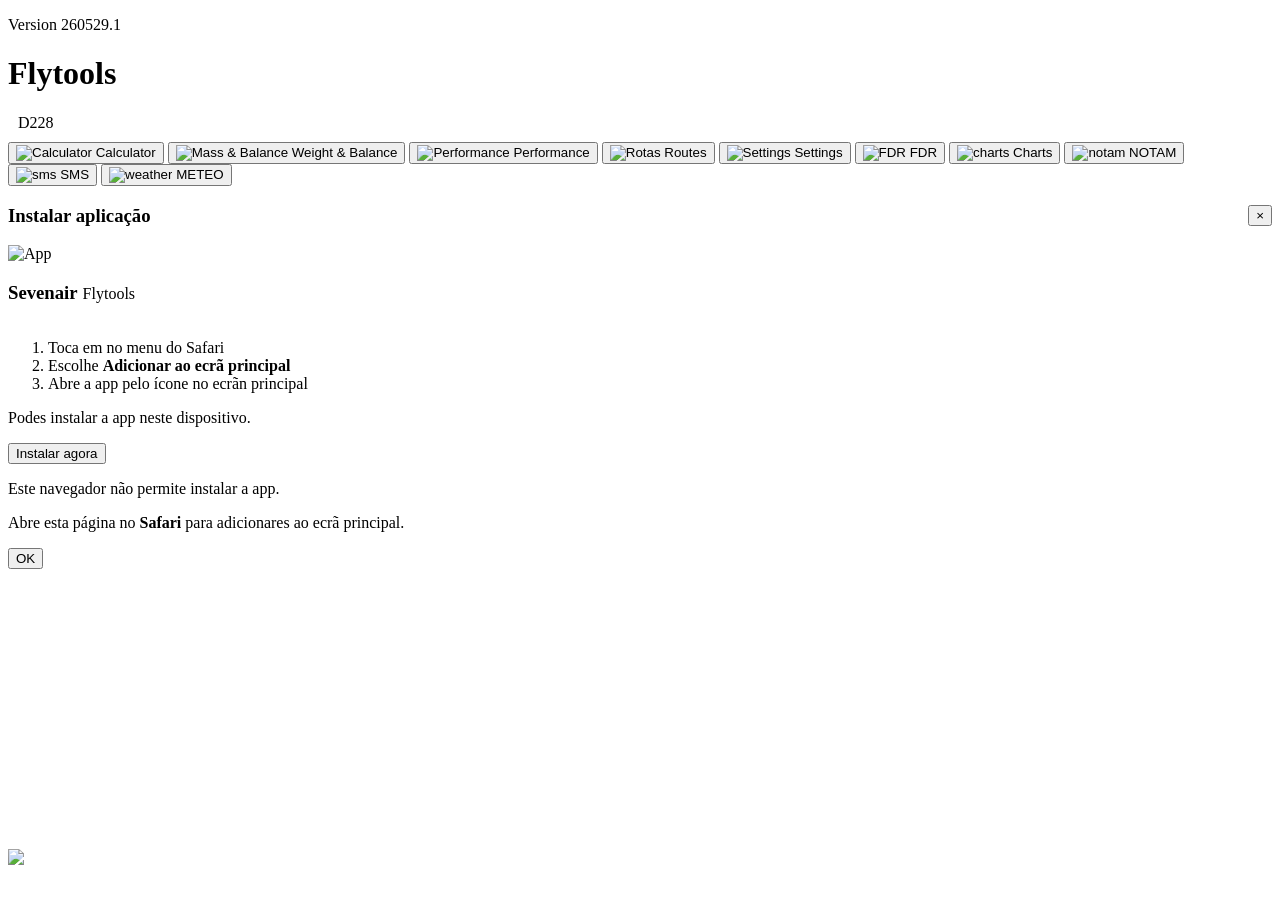
==== index.html @ 40c3e53d "Add files via upload" ====
<!DOCTYPE html> 
<html lang="pt"> 
    <head> 
        <meta charset="UTF-8"> 
        <meta name="viewport" content="width=device-width, initial-scale=1.0">
        <title>D228</title>         
        <!-- Manifest PWA -->
        <link rel="manifest" href="manifest.json?v=7">
        <!-- Tema global -->         
        <link rel="stylesheet" href="css/theme.css"> 
        <!-- CSS específico da página index -->         
        <link rel="stylesheet" href="css/index.css"> 
        <link rel="stylesheet" href="https://fonts.googleapis.com/css?family=ADLaM+Display&display=swap">
    </head>     
    <body> 
        <span id="connection-status-dot" class="connection-status-line connection-status-line--top is-online" aria-live="polite" title="Online"></span>
        <div id="version">
            <p>Version 260529.1</p>
        </div>
        <div id="flytools">
            <div id="flytools-heading">
                <h1>Flytools</h1>
                <p style="padding: 0px; margin: 10px;">D228</p>
            </div>
            <div class="menu">
                <!--https://www.flaticon.com/ -->                 
                <button onclick="location.href='calculadora.html'" class="btn-tools">
                    <img src="img/calculator.png" alt="Calculator">
                    Calculator
                </button>
                <button onclick="location.href='mb.html'" class="btn-tools">
                    <img src="img/balance.png" alt="Mass & Balance">
                    Weight & Balance
                </button>
                <button onclick="location.href='performance.html'" class="btn-tools">
                    <img src="img/performance.png" alt="Performance">
                    Performance
                </button>
                <button onclick="location.href='rotas.html'" class="btn-tools">
                    <img src="img/waypoint.png" alt="Rotas">
                    Routes
                </button>
                <button onclick="location.href='settings.html'" class="btn-tools">
                    <img src="img/settings.png" alt="Settings">
                    Settings
                </button>
                <button onclick="location.href='index.html'" class="btn-tools">
                    <img src="img/data.png" alt="FDR">
                    FDR
                </button>
                <button onclick="location.href='index.html'" class="btn-tools">
                    <img src="img/mapa.png" alt="charts">
                    Charts
                </button>
                <button onclick="location.href='index.html'" class="btn-tools">
                    <img src="img/NOTAM.png" alt="notam">
                    NOTAM
                </button>
                <button onclick="location.href='index.html'" class="btn-tools">
                    <img src="img/SMS.png" alt="sms">
                    SMS
                </button>
                <button onclick="location.href='index.html'" class="btn-tools">
                    <img src="img/weather.png" alt="weather">
                    METEO
                </button>
            </div>
            <img src="img/sevenair.png" style="position: fixed; bottom: 35px;">
        </div>         
        <!-- sheet de instalação -->
        <!-- sheet de instalação -->
        <div id="install-sheet" class="hidden" aria-hidden="true">
            <div id="install-body">
                <div style="display:flex;align-items:center;justify-content:space-between;gap:.75rem;">
                    <h3>Instalar aplicação</h3>
                    <button id="install-close" aria-label="Fechar">×</button>
                </div>
                <div id="install-app">
                    <img id="install-icon" src="./img/icon-192.png" alt="App">
                    <div style="display:flex;align-items:baseline;gap:5px;">
                        <h3 id="install-title">Sevenair</h3>
                        <p id="install-sub">Flytools</p>
                    </div>
                </div>
                <!-- iOS -->
                <ol id="install-ios">
                    <li>Toca em <span id="ios-share"></span> no menu do Safari
                    </li>
                    <li>Escolhe <strong>Adicionar ao ecrã principal</strong>
                    </li>
                    <li>Abre a app pelo ícone no ecrãn principal</li>
                </ol>
                <!-- Android -->
                <div id="install-android" class="hidden">
                    <p>Podes instalar a app neste dispositivo.</p>
                    <button id="install-android-btn">Instalar agora</button>
                </div>
            </div>
        </div>
        <!-- aviso para browsers que não suportam instalar -->
        <div id="install-warning" class="hidden" aria-hidden="true">
            <div id="install-warning-body">
                <p>Este navegador não permite instalar a app.</p>
                <p>Abre esta página no <strong>Safari</strong> para adicionares ao ecrã principal.</p>
                <button id="install-warning-close" aria-label="Fechar">OK</button>
            </div>
        </div>
        <script src="js/index.js"></script>
    </body>     
</html>
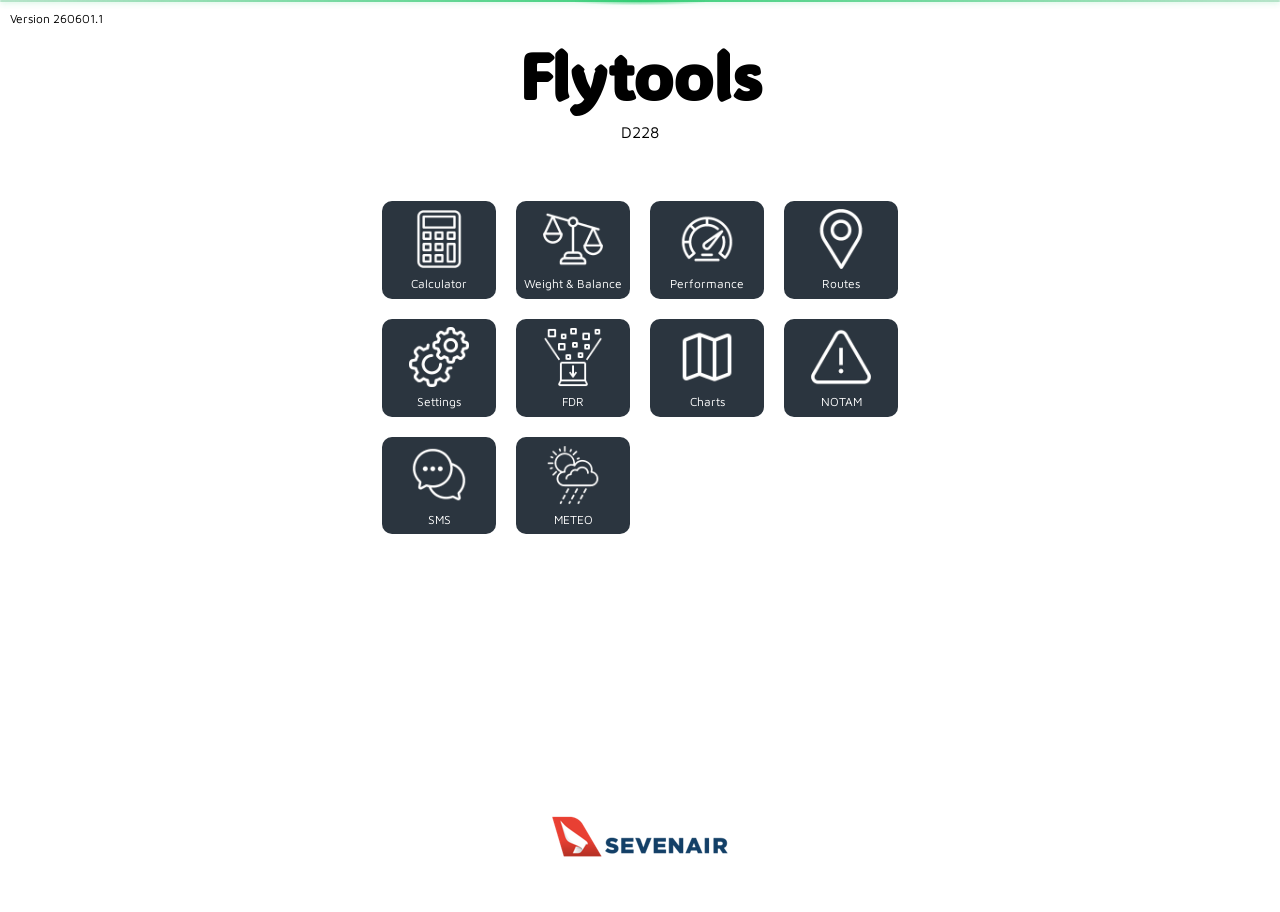
==== commit 866e8976: "Update index.html" ====
--- a/index.html
+++ b/index.html
@@ -15,7 +15,7 @@
     <body> 
         <span id="connection-status-dot" class="connection-status-line connection-status-line--top is-online" aria-live="polite" title="Online"></span>
         <div id="version">
-            <p>Version 260529.1</p>
+            <p>Version 260601.1</p>
         </div>
         <div id="flytools">
             <div id="flytools-heading">
--- a/css/theme.css
+++ b/css/theme.css
@@ -0,0 +1,274 @@
+@import url('https://fonts.googleapis.com/css?family=Maven+Pro:400,500,600,700,800,900|Jost:100,200,300,400,500,600,700,800,900&display=swap');
+
+/* ! normalize.css v8.0.1 | MIT License | github.com/necolas/normalize.css */
+html {
+    line-height: 1.15;
+    -webkit-text-size-adjust: 100%;
+}
+
+body {
+    margin: 0;
+}
+
+main {
+    display: block;
+}
+
+hr {
+    box-sizing: content-box;
+    height: 0;
+    overflow: visible;
+}
+
+pre {
+    font-family: monospace,monospace;
+    font-size: 1em;
+}
+
+a {
+    background-color: transparent;
+}
+
+abbr[title] {
+    border-bottom: none;
+    text-decoration: underline;
+    text-decoration: underline dotted;
+}
+
+b,
+strong {
+    font-weight: bolder;
+}
+
+code,
+kbd,
+samp {
+    font-family: monospace,monospace;
+    font-size: 1em;
+}
+
+small {
+    font-size: 80%;
+}
+
+sub,
+sup {
+    font-size: 75%;
+    line-height: 0;
+    position: relative;
+    vertical-align: baseline;
+}
+
+sub {
+    bottom: -.25em;
+}
+
+sup {
+    top: -.5em;
+}
+
+img {
+    border-style: none;
+}
+
+button,
+input,
+optgroup,
+select,
+textarea {
+    font-family: inherit;
+    font-size: 100%;
+    line-height: 1.15;
+    margin: 0;
+}
+
+button,
+input {
+    overflow: visible;
+}
+
+button,
+select {
+    text-transform: none;
+}
+
+[type=button],
+[type=reset],
+[type=submit],
+button {
+    -webkit-appearance: button;
+}
+
+[type=button]::-moz-focus-inner,
+[type=reset]::-moz-focus-inner,
+[type=submit]::-moz-focus-inner,
+button::-moz-focus-inner {
+    border-style: none;
+    padding: 0;
+}
+
+[type=button]:-moz-focusring,
+[type=reset]:-moz-focusring,
+[type=submit]:-moz-focusring,
+button:-moz-focusring {
+    outline: 1px dotted ButtonText;
+}
+
+fieldset {
+    padding: .35em .75em .625em;
+}
+
+legend {
+    box-sizing: border-box;
+    color: inherit;
+    display: table;
+    max-width: 100%;
+    padding: 0;
+    white-space: normal;
+}
+
+progress {
+    vertical-align: baseline;
+}
+
+textarea {
+    overflow: auto;
+}
+
+[type=checkbox],
+[type=radio] {
+    box-sizing: border-box;
+    padding: 0;
+}
+
+[type=number]::-webkit-inner-spin-button,
+[type=number]::-webkit-outer-spin-button {
+    height: auto;
+}
+
+[type=search] {
+    -webkit-appearance: textfield;
+    outline-offset: -2px;
+}
+
+[type=search]::-webkit-search-decoration {
+    -webkit-appearance: none;
+}
+
+::-webkit-file-upload-button {
+    -webkit-appearance: button;
+    font: inherit;
+}
+
+details {
+    display: block;
+}
+
+summary {
+    display: list-item;
+}
+
+template {
+    display: none;
+}
+
+[hidden] {
+    display: none;
+}
+
+:root {
+    --primary: rgb(224 127 30);
+    --secondary: rgb(116 66 16);
+    --color3: rgb(247 222 197);
+    --color4: rgb(127 144 132);
+    --white: white;
+    --light: #f8f9fa;
+    --dark: #212529;
+}
+
+body {
+    font-family: 'Maven Pro', sans-serif;
+}
+
+h1,
+h2,
+h3,
+h4,
+h5,
+h6 {
+    font-family: 'Jost', sans-serif;
+}
+
+body,
+html {
+    min-height: 100vh;
+}
+
+#flytools-heading h1 {
+    margin: 0px;
+    padding: 0px;
+}
+
+.connection-status-line {
+    --line-soft: rgba(39, 174, 96, 0.35);
+    --line-strong: rgba(46, 204, 113, 0.95);
+    --line-glow: rgba(46, 204, 113, 0.45);
+    left: 0;
+    width: 100vw;
+    height: 2px;
+    border-radius: 999px;
+    pointer-events: none;
+    z-index: 9999;
+    background: linear-gradient(90deg, var(--line-soft) 0%, var(--line-strong) 50%, var(--line-soft) 100%);
+    box-shadow: 0 0 6px var(--line-glow), 0 0 1px rgba(255, 255, 255, 0.4) inset;
+    transition: background .2s ease, box-shadow .2s ease;
+}
+
+.connection-status-line::after {
+    content: "";
+    position: absolute;
+    left: 50%;
+    top: 50%;
+    width: 130px;
+    height: 8px;
+    border-radius: 999px;
+    transform: translate(-50%, -50%) scale(1);
+    transform-origin: center;
+    background: radial-gradient(ellipse at center, var(--line-strong) 0%, transparent 78%);
+    opacity: .8;
+    animation: connectionLineBreath 2.6s ease-in-out infinite;
+}
+
+.connection-status-line--top {
+    position: fixed;
+    top: 0;
+}
+
+.connection-status-line--under-header {
+    position: absolute;
+    bottom: -1px;
+}
+
+.connection-status-line.is-offline {
+    --line-soft: rgba(192, 57, 43, 0.35);
+    --line-strong: rgba(231, 76, 60, 0.95);
+    --line-glow: rgba(231, 76, 60, 0.45);
+}
+
+@keyframes connectionLineBreath {
+    0%,
+    100% {
+        transform: translate(-50%, -50%) scale(1);
+        opacity: .7;
+    }
+    45% {
+        transform: translate(-50%, -50%) scale(1.2, 1.35);
+        opacity: 1;
+    }
+}
+
+@media (prefers-reduced-motion: reduce) {
+    .connection-status-line::after {
+        animation: none;
+    }
+}
--- a/css/index.css
+++ b/css/index.css
@@ -0,0 +1,322 @@
+/* Base: ecrãs muito pequenos (iPhone SE ~320px) */
+.menu {
+    display: grid;
+    grid-template-columns: 1fr;
+
+    /* 1 coluna */
+    gap: 10px;
+    margin: 20px auto;
+}
+
+.menu button.btn-tools {
+    display: flex;
+    flex-direction: column;
+    align-items: center;
+    justify-content: center;
+    padding: 8px;
+    border: none;
+    border-radius: 10px;
+    background: #2b353f;
+    color: white;
+    font-size: 12px;
+    cursor: pointer;
+    transition: background 0.2s;
+    min-width: 90px;
+    min-height: 90px;
+}
+
+.menu button:hover {
+    background: #151718;
+}
+
+.menu button img {
+    width: 28px;
+    height: 28px;
+    margin-bottom: 8px;
+}
+
+.menu img {
+    width: 120px;
+    margin-bottom: 30px;
+}
+
+/* Telemóveis normais (>=361px) */
+@media (min-width: 361px) {
+    h1 {
+        font-size: 45px;
+        font-family: 'ADLaM Display', cursive;
+    }
+
+    .menu {
+        grid-template-columns: repeat(2, 1fr);
+        gap: 15px;
+    }
+
+    .menu button {
+        min-width: 120px;
+        min-height: 120px;
+        font-size: 14px;
+        padding: 12px;
+    }
+
+    .menu button img {
+        width: 35px;
+        height: 35px;
+    }
+
+    .menu img {
+        width: 150px;
+    }
+}
+
+/* Tablets médios (>=601px) */
+@media (min-width: 601px) {
+    h1 {
+        font-size: 55px;
+        font-family: 'ADLaM Display', cursive;
+    }
+
+    .menu {
+        grid-template-columns: repeat(4, 1fr);
+        gap: 20px;
+    }
+
+    .menu button {
+        min-width: 180px;
+        min-height: 180px;
+        font-size: 16px;
+        padding: 15px;
+    }
+
+    .menu button img {
+        width: 50px;
+        height: 50px;
+    }
+
+    .menu img {
+        width: 200px;
+    }
+}
+
+/* Desktop / iPad grande (>=1025px) */
+@media (min-width: 1025px) {
+    h1 {
+        font-size: 65px;
+        font-family: 'ADLaM Display', cursive;
+    }
+
+    .menu {
+        grid-template-columns: repeat(4, 1fr);
+        margin: 50px auto;
+    }
+
+    .menu button {
+        min-width: 220px;
+        min-height: 220px;
+        font-size: 18px;
+        padding: 18px;
+    }
+
+    .menu button img {
+        width: 60px;
+        height: 60px;
+    }
+
+    .menu img {
+        width: 250px;
+    }
+}
+
+#version {
+    margin-left: 10px;
+}
+
+#flytools #flytools-heading {
+    display: flex;
+    flex-direction: column;
+    align-items: center;
+    gap: 0px;
+    padding-bottom: 0px;
+    padding-top: 0px;
+}
+
+#flytools {
+    display: flex;
+    justify-content: center;
+    flex-direction: column;
+    align-items: center;
+}
+
+#version p {
+    font-size: 12px;
+    font-family: 'Maven Pro', sans-serif;
+}
+
+/* === SHEET PWA (instalar app) ===================== */
+#install-sheet {
+    position: fixed;
+    left: 0;
+    right: 0;
+    bottom: 0;
+    z-index: 9999;
+    display: flex;
+    justify-content: center;
+    transition: transform .25s ease-out, opacity .25s ease-out;
+    transform: translateY(100%);
+    opacity: 0;
+    pointer-events: none;
+}
+
+#install-sheet.show {
+    transform: translateY(0);
+    opacity: 1;
+    pointer-events: auto;
+}
+
+#install-sheet.hidden {
+    display: none !important;
+}
+
+#install-body {
+    width: min(520px, 100%);
+    background: #fff;
+    border-radius: 16px 16px 0 0;
+    box-shadow: 0 -8px 30px rgba(15,23,42,.15);
+    padding: 1.2rem 1.2rem 1.4rem;
+    position: relative;
+    font-family: system-ui, -apple-system, "Segoe UI", sans-serif;
+}
+
+/* header do sheet */
+#install-body > div:first-child h3 {
+    margin: 0;
+    font-size: 1rem;
+}
+
+#install-close {
+    border: none;
+    background: transparent;
+    font-size: 1.6rem;
+    line-height: 1;
+    cursor: pointer;
+}
+
+/* bloco app */
+#install-app {
+    display: flex;
+    gap: .75rem;
+    align-items: center;
+    margin: .9rem 0;
+}
+
+#install-icon {
+    width: 46px;
+    height: 46px;
+    border-radius: 6px;
+}
+
+#install-title {
+    margin: 0;
+    font-size: .95rem;
+}
+
+#install-sub {
+    margin: .15rem 0 0;
+    color: #6b7280;
+    font-size: .75rem;
+}
+
+/* iOS steps */
+#install-ios {
+    margin: 0 0 1rem;
+    padding-left: 1.2rem;
+    color: #111827;
+    font-size: .85rem;
+}
+
+#install-ios li {
+    margin-bottom: .45rem;
+}
+
+/* icon partilha iOS */
+#ios-share {
+    display: inline-block;
+    width: 1rem;
+    height: 1rem;
+    background: url("../img/iphone-share.png") center/contain no-repeat;
+    vertical-align: -2px;
+}
+
+/* bloco android */
+#install-android {
+    margin-bottom: 1rem;
+}
+
+#install-android.hidden {
+    display: none !important;
+}
+
+#install-android-btn {
+    width: 100%;
+    height: 38px;
+    border: none;
+    border-radius: 9999px;
+    background: #0ea5e9;
+    color: #fff;
+    font-weight: 600;
+    cursor: pointer;
+    font-size: .85rem;
+}
+
+/* opcional: não mostrar em ecrã grande */
+@media (min-width: 900px) {
+    #install-sheet {
+        bottom: 1.2rem;
+        transform: translateY(20px);
+    }
+}
+
+/* se estiver em iPhone e for Chrome (ou outro que não seja Safari), em vez de mostrar o sheet de instalação mostras uma nota tipo “Para instalar usa o Safari”. */
+#install-warning {
+    position: fixed;
+    left: 0;
+    right: 0;
+    bottom: .8rem;
+    display: flex;
+    justify-content: center;
+    pointer-events: none;
+    z-index: 9999;
+}
+
+#install-warning-body {
+    background: #fff;
+    border: 1px solid rgba(0,0,0,.05);
+    box-shadow: 0 10px 30px rgba(15,23,42,.22);
+    border-radius: 14px;
+    padding: .75rem 1rem .8rem;
+    width: min(460px, 94vw);
+    font-family: system-ui, -apple-system, "Segoe UI", sans-serif;
+    pointer-events: auto;
+    text-align: center;
+}
+
+#install-warning p {
+    margin: 0 0 .35rem;
+    font-size: .85rem;
+    color: #111827;
+}
+
+#install-warning button {
+    margin-top: .4rem;
+    background: #0ea5e9;
+    color: #fff;
+    border: none;
+    border-radius: 9999px;
+    padding: .35rem .95rem;
+    font-size: .8rem;
+    cursor: pointer;
+}
+
+.hidden {
+    display: none !important;
+}
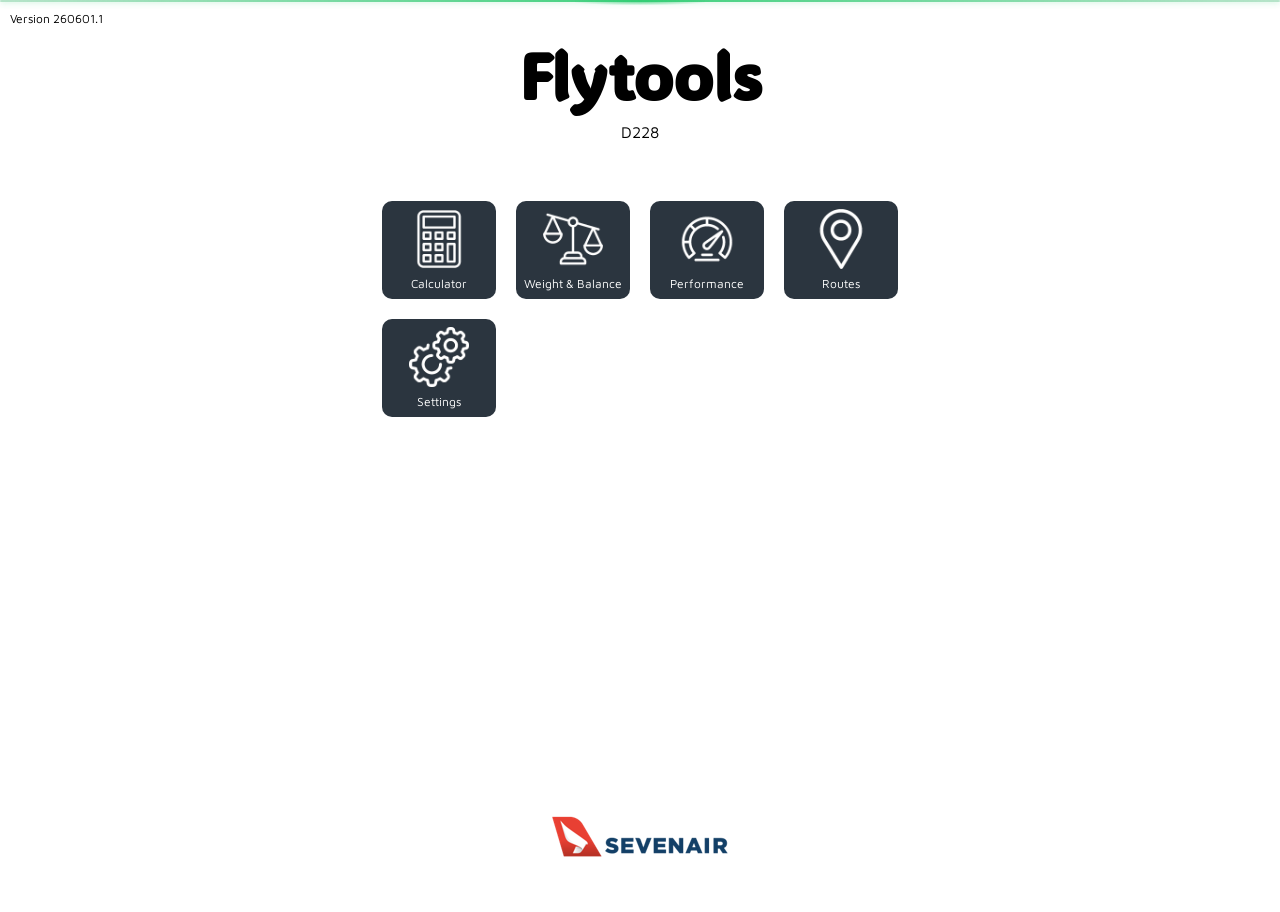
==== commit 92272456: "Remove FDR, Charts, NOTAM, SMS e METEO buttons from menu These buttons all pointed to index.html its" ====
--- a/index.html
+++ b/index.html
@@ -44,26 +44,6 @@
                     <img src="img/settings.png" alt="Settings">
                     Settings
                 </button>
-                <button onclick="location.href='index.html'" class="btn-tools">
-                    <img src="img/data.png" alt="FDR">
-                    FDR
-                </button>
-                <button onclick="location.href='index.html'" class="btn-tools">
-                    <img src="img/mapa.png" alt="charts">
-                    Charts
-                </button>
-                <button onclick="location.href='index.html'" class="btn-tools">
-                    <img src="img/NOTAM.png" alt="notam">
-                    NOTAM
-                </button>
-                <button onclick="location.href='index.html'" class="btn-tools">
-                    <img src="img/SMS.png" alt="sms">
-                    SMS
-                </button>
-                <button onclick="location.href='index.html'" class="btn-tools">
-                    <img src="img/weather.png" alt="weather">
-                    METEO
-                </button>
             </div>
             <img src="img/sevenair.png" style="position: fixed; bottom: 35px;">
         </div>         
--- a/css/theme.css
+++ b/css/theme.css
@@ -177,8 +177,8 @@
 }
 
 :root {
-    --primary: rgb(224 127 30);
-    --secondary: rgb(116 66 16);
+    --primary: rgb(220 50 50);
+    --secondary: rgb(150 20 20);
     --color3: rgb(247 222 197);
     --color4: rgb(127 144 132);
     --white: white;
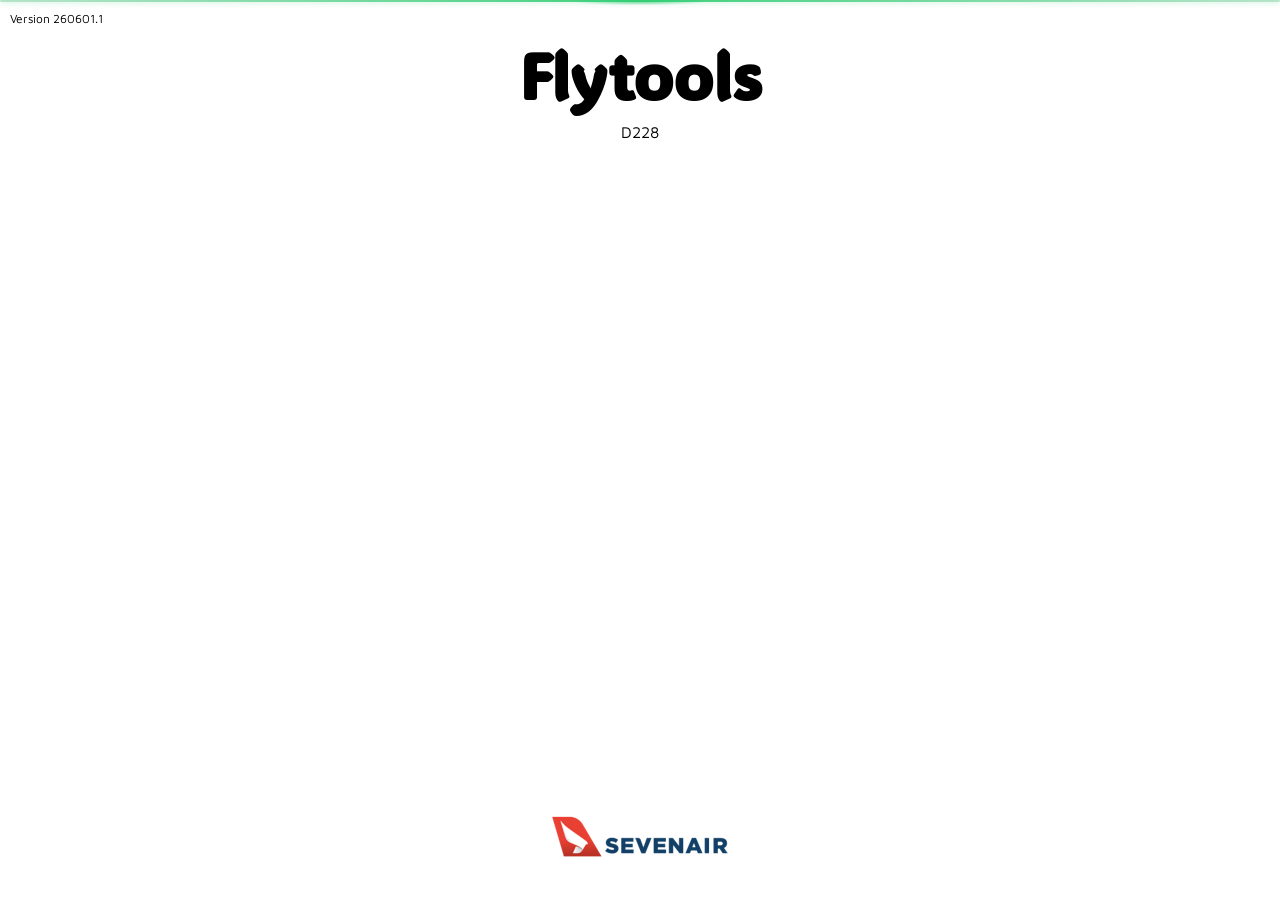
==== commit b5d890e8: "Ocultar temporariamente os botões do menu na index Aplica a classe .hidden (já existente em css/inde" ====
--- a/index.html
+++ b/index.html
@@ -23,24 +23,25 @@
                 <p style="padding: 0px; margin: 10px;">D228</p>
             </div>
             <div class="menu">
-                <!--https://www.flaticon.com/ -->                 
-                <button onclick="location.href='calculadora.html'" class="btn-tools">
+                <!--https://www.flaticon.com/ -->
+                <!-- Ocultação temporária dos botões (2026-09-04). Reverter em 2026-09-06: remover class="hidden" de cada botão abaixo. -->
+                <button onclick="location.href='calculadora.html'" class="btn-tools hidden">
                     <img src="img/calculator.png" alt="Calculator">
                     Calculator
                 </button>
-                <button onclick="location.href='mb.html'" class="btn-tools">
+                <button onclick="location.href='mb.html'" class="btn-tools hidden">
                     <img src="img/balance.png" alt="Mass & Balance">
                     Weight & Balance
                 </button>
-                <button onclick="location.href='performance.html'" class="btn-tools">
+                <button onclick="location.href='performance.html'" class="btn-tools hidden">
                     <img src="img/performance.png" alt="Performance">
                     Performance
                 </button>
-                <button onclick="location.href='rotas.html'" class="btn-tools">
+                <button onclick="location.href='rotas.html'" class="btn-tools hidden">
                     <img src="img/waypoint.png" alt="Rotas">
                     Routes
                 </button>
-                <button onclick="location.href='settings.html'" class="btn-tools">
+                <button onclick="location.href='settings.html'" class="btn-tools hidden">
                     <img src="img/settings.png" alt="Settings">
                     Settings
                 </button>
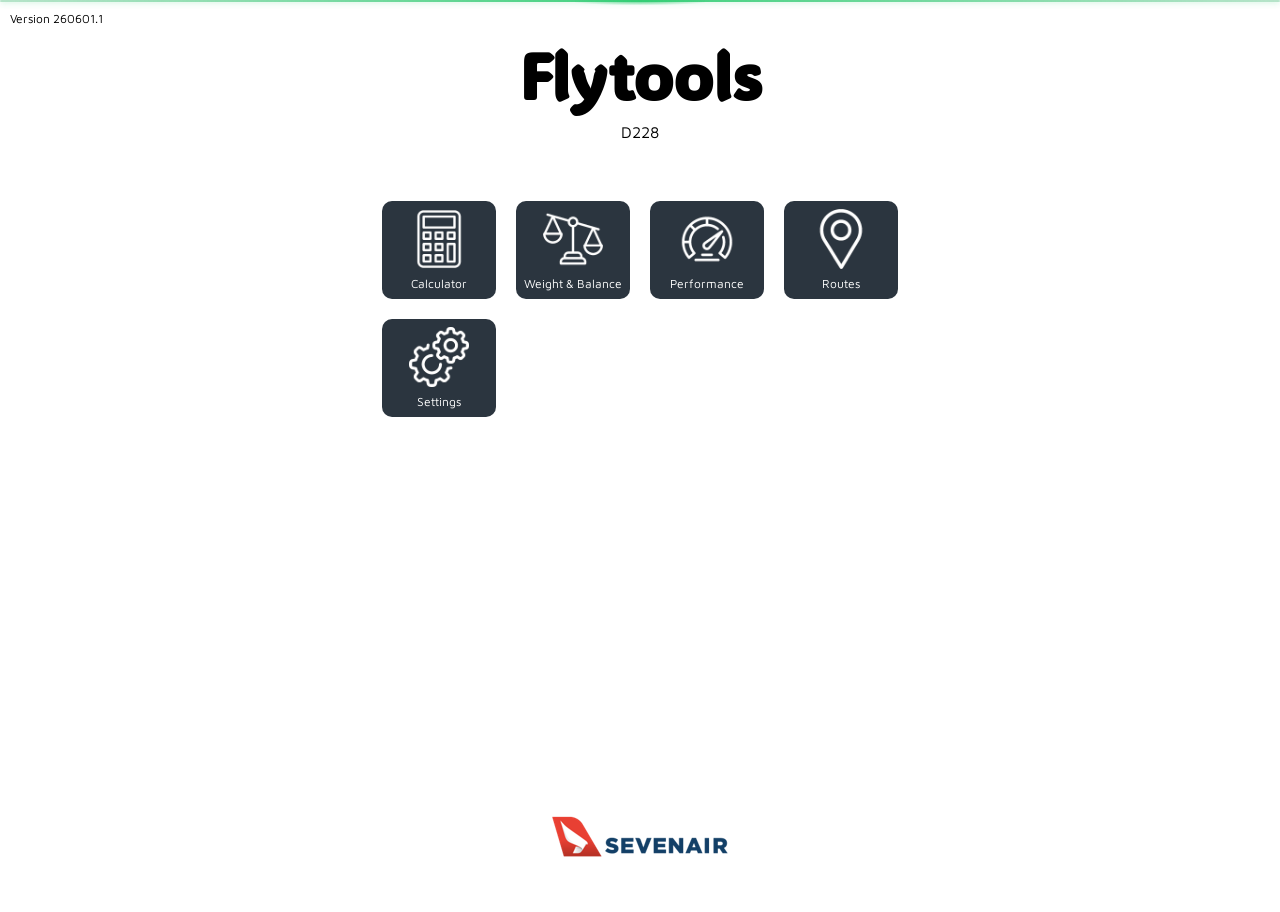
==== commit 0506c2e0: "Reverter ocultação temporária dos botões do menu na index Remove a classe .hidden dos 5 botões do me" ====
--- a/index.html
+++ b/index.html
@@ -24,24 +24,23 @@
             </div>
             <div class="menu">
                 <!--https://www.flaticon.com/ -->
-                <!-- Ocultação temporária dos botões (2026-09-04). Reverter em 2026-09-06: remover class="hidden" de cada botão abaixo. -->
-                <button onclick="location.href='calculadora.html'" class="btn-tools hidden">
+                <button onclick="location.href='calculadora.html'" class="btn-tools">
                     <img src="img/calculator.png" alt="Calculator">
                     Calculator
                 </button>
-                <button onclick="location.href='mb.html'" class="btn-tools hidden">
+                <button onclick="location.href='mb.html'" class="btn-tools">
                     <img src="img/balance.png" alt="Mass & Balance">
                     Weight & Balance
                 </button>
-                <button onclick="location.href='performance.html'" class="btn-tools hidden">
+                <button onclick="location.href='performance.html'" class="btn-tools">
                     <img src="img/performance.png" alt="Performance">
                     Performance
                 </button>
-                <button onclick="location.href='rotas.html'" class="btn-tools hidden">
+                <button onclick="location.href='rotas.html'" class="btn-tools">
                     <img src="img/waypoint.png" alt="Rotas">
                     Routes
                 </button>
-                <button onclick="location.href='settings.html'" class="btn-tools hidden">
+                <button onclick="location.href='settings.html'" class="btn-tools">
                     <img src="img/settings.png" alt="Settings">
                     Settings
                 </button>
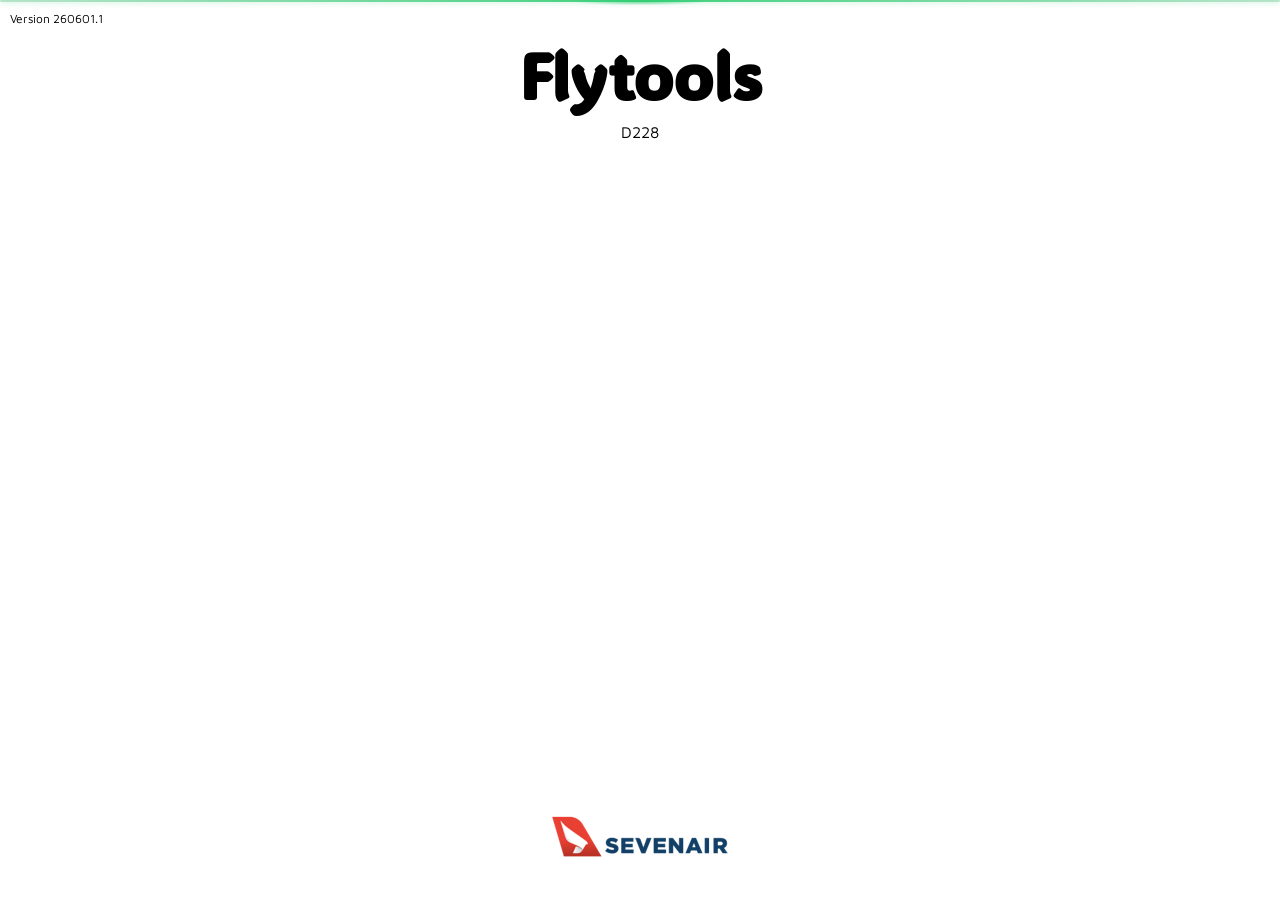
==== commit 00150ca0: "Ocultar temporariamente os botões do menu na index Reaplica a classe .hidden aos 5 botões do menu pr" ====
--- a/index.html
+++ b/index.html
@@ -24,23 +24,24 @@
             </div>
             <div class="menu">
                 <!--https://www.flaticon.com/ -->
-                <button onclick="location.href='calculadora.html'" class="btn-tools">
+                <!-- Ocultação temporária dos botões (2026-09-05). Reverter: remover class="hidden" de cada botão abaixo. -->
+                <button onclick="location.href='calculadora.html'" class="btn-tools hidden">
                     <img src="img/calculator.png" alt="Calculator">
                     Calculator
                 </button>
-                <button onclick="location.href='mb.html'" class="btn-tools">
+                <button onclick="location.href='mb.html'" class="btn-tools hidden">
                     <img src="img/balance.png" alt="Mass & Balance">
                     Weight & Balance
                 </button>
-                <button onclick="location.href='performance.html'" class="btn-tools">
+                <button onclick="location.href='performance.html'" class="btn-tools hidden">
                     <img src="img/performance.png" alt="Performance">
                     Performance
                 </button>
-                <button onclick="location.href='rotas.html'" class="btn-tools">
+                <button onclick="location.href='rotas.html'" class="btn-tools hidden">
                     <img src="img/waypoint.png" alt="Rotas">
                     Routes
                 </button>
-                <button onclick="location.href='settings.html'" class="btn-tools">
+                <button onclick="location.href='settings.html'" class="btn-tools hidden">
                     <img src="img/settings.png" alt="Settings">
                     Settings
                 </button>
